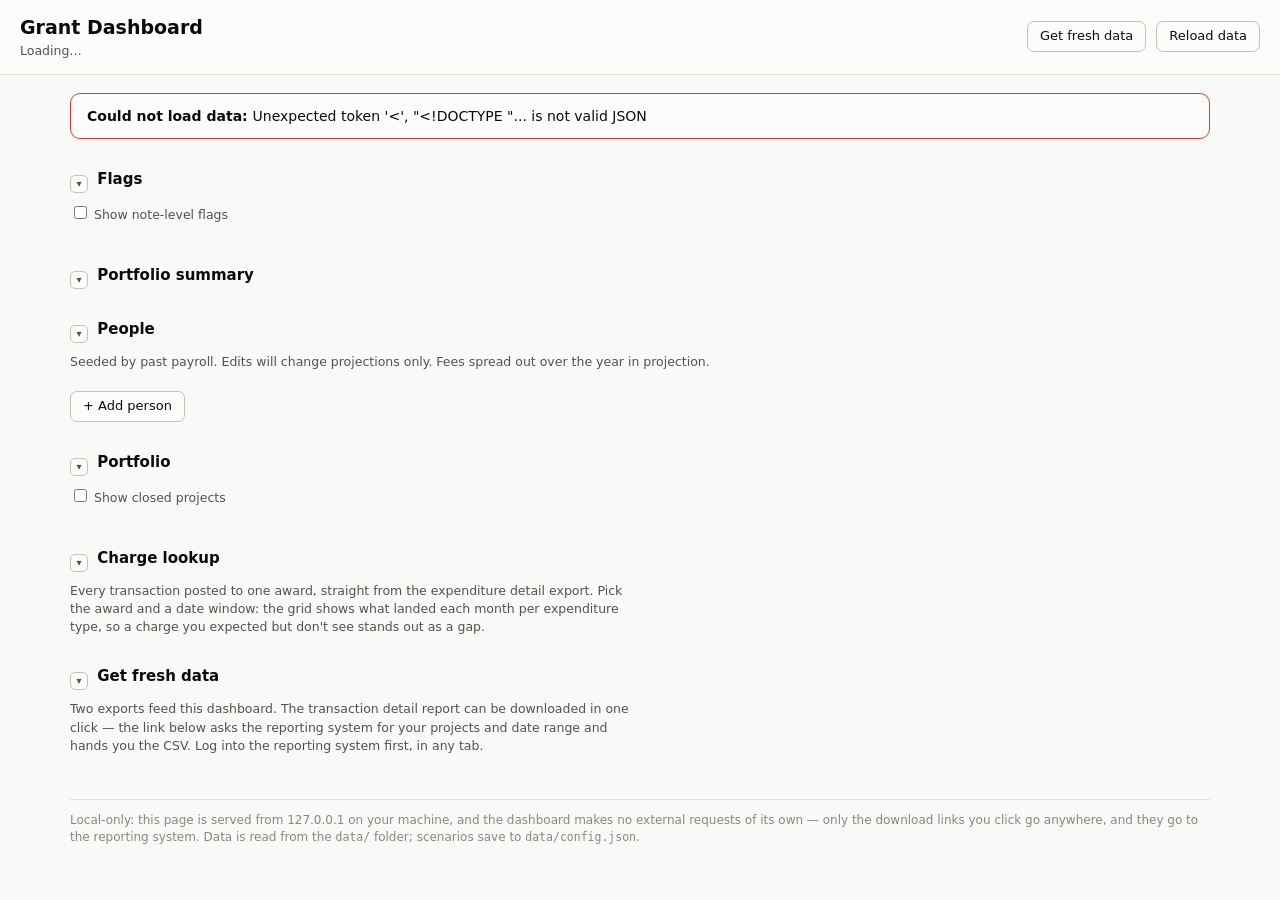
==== static/index.html @ 95459d00 "Add a charge lookup section for auditing what posted to an award Pick an award (SPN) and a date wind" ====
<!DOCTYPE html>
<html lang="en">
<head>
<meta charset="utf-8">
<meta name="viewport" content="width=device-width, initial-scale=1">
<title>Grant Dashboard</title>
<link rel="stylesheet" href="/static/style.css">
</head>
<body>
<header class="topbar">
  <div>
    <h1>Grant Dashboard</h1>
    <div class="subtitle" id="data-status">Loading…</div>
  </div>
  <div class="topbar-actions">
    <span id="save-indicator" class="save-indicator" hidden>Saved ✓</span>
    <button id="getdata-btn" class="btn" title="Build one-click links to download fresh exports">Get fresh data</button>
    <button id="reload-btn" class="btn" title="Re-read the CSV files in the data folder">Reload data</button>
  </div>
</header>

<main id="app">
  <section id="error-panel" hidden></section>

  <section id="flags-section" class="collapsible" data-key="flags">
    <h2><span class="chev">▾</span> Flags</h2>
    <div class="sec-body">
      <div class="portfolio-controls">
        <label class="check"><input type="checkbox" id="show-notes"> Show note-level flags</label>
      </div>
      <div id="flags"></div>
    </div>
  </section>

  <section id="summary-section" class="collapsible" data-key="summary">
    <h2><span class="chev">▾</span> Portfolio summary</h2>
    <div class="sec-body">
      <div id="summary"></div>
    </div>
  </section>

  <section id="people-section" class="collapsible" data-key="people">
    <h2><span class="chev">▾</span> People</h2>
    <div class="sec-body">
      <p class="hint">Seeded by past payroll. Edits will change projections only. Fees spread out over the year in projection.</p>
      <div id="people"></div>
      <button id="add-person" class="btn">+ Add person</button>
    </div>
  </section>

  <section id="portfolio-section" class="collapsible" data-key="portfolio">
    <h2><span class="chev">▾</span> Portfolio</h2>
    <div class="sec-body">
      <div class="portfolio-controls">
        <label class="check"><input type="checkbox" id="show-closed"> Show closed projects</label>
      </div>
      <div id="portfolio" class="cards"></div>
    </div>
  </section>

  <section id="charges-section" class="collapsible" data-key="charges">
    <h2><span class="chev">▾</span> Charge lookup</h2>
    <div class="sec-body">
      <p class="hint">Every transaction posted to one award, straight from the
        expenditure detail export. Pick the award and a date window: the grid
        shows what landed each month per expenditure type, so a charge you
        expected but don't see stands out as a gap.</p>
      <div id="charges"></div>
    </div>
  </section>

  <section id="getdata-section" class="collapsible" data-key="getdata">
    <h2><span class="chev">▾</span> Get fresh data</h2>
    <div class="sec-body">
      <p class="hint">Two exports feed this dashboard. The transaction detail
        report can be downloaded in one click — the link below asks the
        reporting system for your projects and date range and hands you the
        CSV. Log into the reporting system first, in any tab.</p>
      <div id="getdata"></div>
    </div>
  </section>

  <footer class="foot">
    Local-only: this page is served from 127.0.0.1 on your machine, and the dashboard makes no
    external requests of its own — only the download links you click go anywhere, and they go
    to the reporting system. Data is read from the <code>data/</code> folder; scenarios save to
    <code>data/config.json</code>.
  </footer>
</main>

<div id="tooltip" class="tooltip" hidden></div>
<script src="/static/app.js"></script>
</body>
</html>
---- static/style.css ----
/* UTKGrantDashboard styles — no external fonts or assets. */

:root {
  color-scheme: light;
  --page: #f9f9f7;
  --surface: #fcfcfb;
  --ink: #0b0b0b;
  --ink-2: #52514e;
  --muted: #898781;
  --grid: #e1e0d9;
  --baseline: #c3c2b7;
  --border: rgba(11, 11, 11, 0.10);
  --series-1: #2a78d6;   /* primary data hue (blue) */
  --series-2: #1baf7a;   /* aqua */
  --series-3: #eda100;   /* yellow */
  --series-4: #008300;   /* green */
  --series-5: #4a3aa7;   /* violet — PI/faculty summer salary */
  --series-6: #e34948;   /* red */
  --series-7: #e87ba4;   /* magenta */
  --series-8: #eb6834;   /* orange */
  --good: #0ca30c;
  --good-text: #006300;
  --warning: #fab219;
  --serious: #ec835a;
  --critical: #d03b3b;
  --shadow: 0 1px 2px rgba(11, 11, 11, 0.05);
}
@media (prefers-color-scheme: dark) {
  :root {
    color-scheme: dark;
    --page: #0d0d0d;
    --surface: #1a1a19;
    --ink: #ffffff;
    --ink-2: #c3c2b7;
    --muted: #898781;
    --grid: #2c2c2a;
    --baseline: #383835;
    --border: rgba(255, 255, 255, 0.10);
    --series-1: #3987e5;
    --series-2: #199e70;
    --series-3: #c98500;
    --series-4: #008300;
    --series-5: #9085e9;
    --series-6: #e66767;
    --series-7: #d55181;
    --series-8: #d95926;
    --good-text: #0ca30c;
    --shadow: none;
  }
}

* { box-sizing: border-box; }
body {
  margin: 0;
  background: var(--page);
  color: var(--ink);
  font: 14px/1.45 system-ui, -apple-system, "Segoe UI", sans-serif;
}
main { max-width: 1180px; margin: 0 auto; padding: 0 20px 48px; }

h1 { font-size: 19px; margin: 0; }
h2 { font-size: 15px; margin: 30px 0 10px; }
section.collapsible > h2 { cursor: pointer; user-select: none; }
section.collapsible > h2:hover .chev { color: var(--ink); border-color: var(--muted); }
.chev {
  display: inline-flex; align-items: center; justify-content: center;
  width: 18px; height: 18px; margin-right: 4px; vertical-align: -3px;
  border: 1px solid var(--baseline); border-radius: 5px;
  background: var(--surface); color: var(--ink-2); font-size: 10px;
  transition: transform 0.15s;
}
section.collapsed .chev { transform: rotate(-90deg); }
section.collapsed .sec-body { display: none; }
h3 { font-size: 14px; margin: 0; }
.subtitle, .hint { color: var(--ink-2); font-size: 12.5px; }
.hint { margin: 2px 0 10px; max-width: 72ch; }
#people-section .hint { max-width: none; }

.topbar {
  display: flex; align-items: center; justify-content: space-between;
  padding: 14px 20px; border-bottom: 1px solid var(--grid);
  background: var(--surface); position: sticky; top: 0; z-index: 5;
}
.topbar-actions { display: flex; align-items: center; gap: 10px; }
.save-indicator { color: var(--good-text); font-size: 12px; }

.btn {
  font: inherit; font-size: 13px; color: var(--ink);
  background: var(--surface); border: 1px solid var(--baseline);
  border-radius: 7px; padding: 5px 12px; cursor: pointer;
}
.btn:hover { border-color: var(--muted); }
.btn.danger { color: var(--critical); }

#error-panel {
  background: var(--surface); border: 1px solid var(--critical);
  border-radius: 10px; padding: 12px 16px; margin-top: 18px;
}

/* ---- flags ---- */
#flags { display: flex; flex-direction: column; gap: 6px; }
.flag {
  display: flex; gap: 10px; align-items: baseline;
  background: var(--surface); border: 1px solid var(--border);
  border-radius: 9px; padding: 8px 12px; box-shadow: var(--shadow);
}
.flag .sev {
  flex: none; font-size: 11px; font-weight: 650; letter-spacing: 0.02em;
  padding: 1px 8px; border-radius: 99px; border: 1px solid currentColor;
}
.sev-critical { color: var(--critical); }
.sev-serious  { color: var(--serious); }
.sev-warning  { color: color-mix(in srgb, var(--warning) 70%, var(--ink)); }
.sev-info     { color: var(--series-1); }
.flag .title { font-weight: 600; }
.flag .detail { color: var(--ink-2); }
.flag-empty { color: var(--ink-2); }

/* ---- portfolio cards ---- */
.portfolio-controls { margin: 0 0 10px; }
.grant-filter {
  display: flex; flex-wrap: wrap; gap: 6px 16px; margin-bottom: 10px;
  background: var(--surface); border: 1px solid var(--border);
  border-radius: 9px; padding: 8px 12px;
}
tr.filtered-out { opacity: 0.45; }
.check { color: var(--ink-2); font-size: 12.5px; user-select: none; }
.cards { display: grid; grid-template-columns: repeat(auto-fill, minmax(350px, 1fr)); gap: 14px; }
.card {
  background: var(--surface); border: 1px solid var(--border);
  border-radius: 10px; padding: 14px 16px; box-shadow: var(--shadow);
  display: flex; flex-direction: column; gap: 10px;
}
.card-head { display: flex; justify-content: space-between; gap: 8px; align-items: baseline; }
.proj-id { color: var(--muted); font-size: 11.5px; }
.card > .proj-id { margin-top: -8px; }
.status-chip {
  font-size: 11px; padding: 1px 8px; border-radius: 99px;
  border: 1px solid var(--baseline); color: var(--ink-2); flex: none;
}
.status-chip.closed { opacity: 0.7; }

.meter { display: grid; grid-template-columns: 88px 1fr auto; gap: 8px; align-items: center; }
.meter .lbl { color: var(--ink-2); font-size: 12px; }
.meter .val { color: var(--ink-2); font-size: 12px; font-variant-numeric: tabular-nums; }
.track {
  height: 6px; border-radius: 4px; background: var(--grid);
  overflow: hidden; position: relative;
}
.fill { height: 100%; border-radius: 4px; background: var(--series-1); }
.fill.time { background: var(--baseline); }
.fill.over { background: var(--critical); }

table.cats { width: 100%; border-collapse: collapse; font-size: 12.5px; }
table.cats td, table.cats th {
  padding: 2px 6px 2px 0; text-align: right; white-space: nowrap;
  font-variant-numeric: tabular-nums; border-top: 1px solid var(--grid);
}
table.cats th { color: var(--muted); font-weight: 500; font-size: 11.5px; border-top: none; }
table.cats td:first-child, table.cats th:first-child { text-align: left; }
td.neg { color: var(--critical); font-weight: 600; }
.catbar { width: 46px; }
table.cats tr.total-row td { border-top: 2px solid var(--baseline); font-weight: 600; }
tr.stale td { color: var(--muted); }
.muted-cell { color: var(--muted); font-size: 11.5px; }

.spark-block { margin-top: 2px; }
.spark-title { color: var(--muted); font-size: 11.5px; margin-bottom: 2px; }
.mini-legend { display: flex; flex-wrap: wrap; gap: 12px; font-size: 11px; color: var(--muted); margin-top: 1px; }
.mini-legend .key { display: inline-flex; align-items: center; gap: 4px; }
.dot { width: 8px; height: 8px; border-radius: 2px; display: inline-block; }
.burn-line { color: var(--ink-2); font-size: 12.5px; }
.burn-line b { font-variant-numeric: tabular-nums; }

/* ---- people ---- */
table.people { width: 100%; border-collapse: collapse; background: var(--surface);
  border: 1px solid var(--border); border-radius: 10px; overflow: hidden; }
table.people th, table.people td { padding: 7px 10px; text-align: left; border-top: 1px solid var(--grid); }
table.people th { color: var(--muted); font-size: 11.5px; font-weight: 500; border-top: none; }
table.people td.num, table.people th.num { text-align: right; font-variant-numeric: tabular-nums; }
.people-wrap { overflow-x: auto; }
table.people { min-width: 960px; }
table.people th, table.people td { padding: 4px 8px; white-space: nowrap; }
table.people input { padding: 2px 5px; font-size: 12.5px; }
table.people td.name-cell input { width: 88px; }
table.people input[type="number"] { width: 68px; text-align: right; }
table.people input.newpay { width: 86px; }
input.month-in { width: 80px; }
input::placeholder { color: var(--muted); opacity: 1; }
td.paychange { white-space: nowrap; font-size: 12px; color: var(--muted); }
td.name-cell { white-space: nowrap; }
td.support-cell { max-width: 215px; overflow: hidden; text-overflow: ellipsis; }
.btn-x { padding: 2px 8px; }
td.support-edit select { max-width: 190px; font-size: 12px; }
.esc-row { color: var(--ink-2); font-size: 12.5px; margin-top: 8px; }
input.esc-in { width: 52px; text-align: right; }
input, select {
  font: inherit; font-size: 13px; color: var(--ink);
  background: var(--page); border: 1px solid var(--baseline);
  border-radius: 6px; padding: 3px 7px;
}
/* no spinner arrows on number fields — they're all type-in values */
input[type="number"] { -moz-appearance: textfield; appearance: textfield; }
input[type="number"]::-webkit-inner-spin-button,
input[type="number"]::-webkit-outer-spin-button { -webkit-appearance: none; margin: 0; }
.badge { font-size: 10.5px; color: var(--muted); border: 1px solid var(--grid); border-radius: 99px; padding: 1px 7px; }
#add-person { margin-top: 10px; }


.sim-card {
  background: var(--surface); border: 1px solid var(--border);
  border-radius: 10px; padding: 14px 16px; margin-top: 12px; box-shadow: var(--shadow);
}
.sim-head { display: flex; justify-content: space-between; flex-wrap: wrap; gap: 8px; align-items: baseline; }
.sim-stats { display: flex; gap: 26px; flex-wrap: wrap; margin: 8px 0 4px; }
.stat .stat-label { color: var(--muted); font-size: 11.5px; }
.stat .stat-value { font-size: 20px; font-weight: 650; }
.stat .stat-value.ok { color: var(--good-text); }
.stat .stat-value.bad { color: var(--critical); }
.stat .stat-note { color: var(--ink-2); font-size: 12px; }
.expires-warn { color: var(--critical); font-weight: 650; }
.baseline-ctl { color: var(--ink-2); font-size: 12.5px; display: flex; gap: 6px; align-items: center; }
.baseline-ctl input { width: 90px; text-align: right; }

.legend { display: flex; gap: 16px; font-size: 12px; color: var(--ink-2); margin: 4px 0; }
.legend .key { display: inline-flex; align-items: center; gap: 6px; }
.swatch { width: 14px; height: 3px; border-radius: 2px; background: var(--series-1); display: inline-block; }
.swatch.dashed {
  background: repeating-linear-gradient(90deg, var(--muted) 0 4px, transparent 4px 7px);
}

svg text { font: 11px system-ui, -apple-system, sans-serif; fill: var(--muted); }
svg .gridline { stroke: var(--grid); stroke-width: 1; }
svg .zeroline { stroke: var(--baseline); stroke-width: 1; }
svg .axis { stroke: var(--baseline); stroke-width: 1.5; }

/* ---- charge lookup ---- */

.charges-card {
  background: var(--surface); border: 1px solid var(--border);
  border-radius: 10px; padding: 12px 16px; box-shadow: var(--shadow);
}
input.charges-filter { width: 170px; font-size: 12.5px; }
.charges-headline { margin-top: 12px; font-size: 13px; }
.charges-coverage {
  color: color-mix(in srgb, var(--warning) 60%, var(--ink));
  font-size: 12.5px; margin: 10px 0 0; max-width: 80ch;
}
.charges-wrap { overflow-x: auto; margin-top: 4px; }
table.charges-grid, table.charges-lines { width: auto; min-width: 100%; }
table.charges-grid td, table.charges-grid th,
table.charges-lines td, table.charges-lines th { padding: 3px 10px 3px 0; }
table.charges-grid tr.cat-row td {
  text-align: left; color: var(--muted); font-size: 11px; font-weight: 650;
  letter-spacing: 0.04em; text-transform: uppercase; padding-top: 8px;
}
table.charges-lines td, table.charges-lines th { text-align: left; }
table.charges-lines td:last-child, table.charges-lines th:last-child { text-align: right; }
td.charge-label { max-width: 30ch; overflow: hidden; text-overflow: ellipsis; }
.cell-empty { color: var(--grid); }

/* ---- get fresh data ---- */

.getdata-step {
  background: var(--surface); border: 1px solid var(--border);
  border-radius: 10px; padding: 12px 16px; margin-bottom: 12px;
  box-shadow: var(--shadow);
}
.step-head { font-weight: 650; display: flex; align-items: center; gap: 8px; }
.step-num {
  display: inline-flex; align-items: center; justify-content: center;
  width: 19px; height: 19px; border-radius: 99px; font-size: 11.5px;
  background: var(--grid); color: var(--ink-2); font-weight: 600;
}
.getdata-row {
  display: flex; flex-wrap: wrap; gap: 10px; align-items: center; margin-top: 10px;
}
.getdata-row.dl-row { margin-top: 14px; }
.btn.primary {
  font-size: 14px; font-weight: 600; padding: 8px 16px; text-decoration: none;
  border-color: var(--series-1); color: var(--series-1);
  background: color-mix(in srgb, var(--series-1) 8%, var(--surface));
}
.btn.primary:hover { background: color-mix(in srgb, var(--series-1) 16%, var(--surface)); }
.btn.primary:not([href]) { opacity: 0.5; pointer-events: none; }
a.btn { text-decoration: none; display: inline-block; }
.dl-status { margin: 0; }
.dl-extra { display: flex; flex-wrap: wrap; gap: 6px; margin-top: 8px; }

.chips { display: flex; flex-wrap: wrap; gap: 6px; margin-top: 10px; }
.chip {
  display: inline-flex; align-items: center; gap: 6px; cursor: pointer;
  border: 1px solid var(--grid); border-radius: 99px; padding: 3px 11px 3px 8px;
  font-size: 12.5px; color: var(--ink-2); user-select: none;
}
.chip.on { border-color: var(--series-1); color: var(--ink); }
.chip input { margin: 0; }
.chip-name { color: var(--muted); font-size: 11.5px; max-width: 15ch; overflow: hidden;
  text-overflow: ellipsis; white-space: nowrap; }
.chip-closed { color: var(--muted); font-size: 10.5px; font-style: italic; }
input.extra-in, input.tpl-in { font-size: 12.5px; }

.getdata-more { margin-top: 12px; font-size: 12.5px; }
.getdata-more summary { cursor: pointer; color: var(--ink-2); }
.getdata-more > *:not(summary) { margin-top: 8px; }
input.url-box { width: 100%; font-size: 11.5px; color: var(--ink-2); }
.btn.bookmarklet { border-color: var(--series-3); color: var(--series-3); cursor: grab; }

.inbox-row {
  display: flex; flex-wrap: wrap; gap: 10px; align-items: center;
  padding: 7px 0; border-top: 1px solid var(--grid); font-size: 12.5px;
}
.inbox-row.fresh .inbox-name { font-weight: 650; color: var(--good-text); }
.inbox-name { font-variant-numeric: tabular-nums; }
.imported-note { color: var(--good-text); margin-bottom: 6px; }

.tooltip {
  position: fixed; z-index: 20; pointer-events: none;
  background: var(--surface); border: 1px solid var(--baseline);
  border-radius: 7px; padding: 5px 9px; font-size: 12px;
  box-shadow: 0 2px 8px rgba(0,0,0,0.18); color: var(--ink);
  font-variant-numeric: tabular-nums; white-space: nowrap;
}

.foot { margin-top: 44px; color: var(--muted); font-size: 12px; border-top: 1px solid var(--grid); padding-top: 12px; }
.foot code { font-size: 11.5px; }
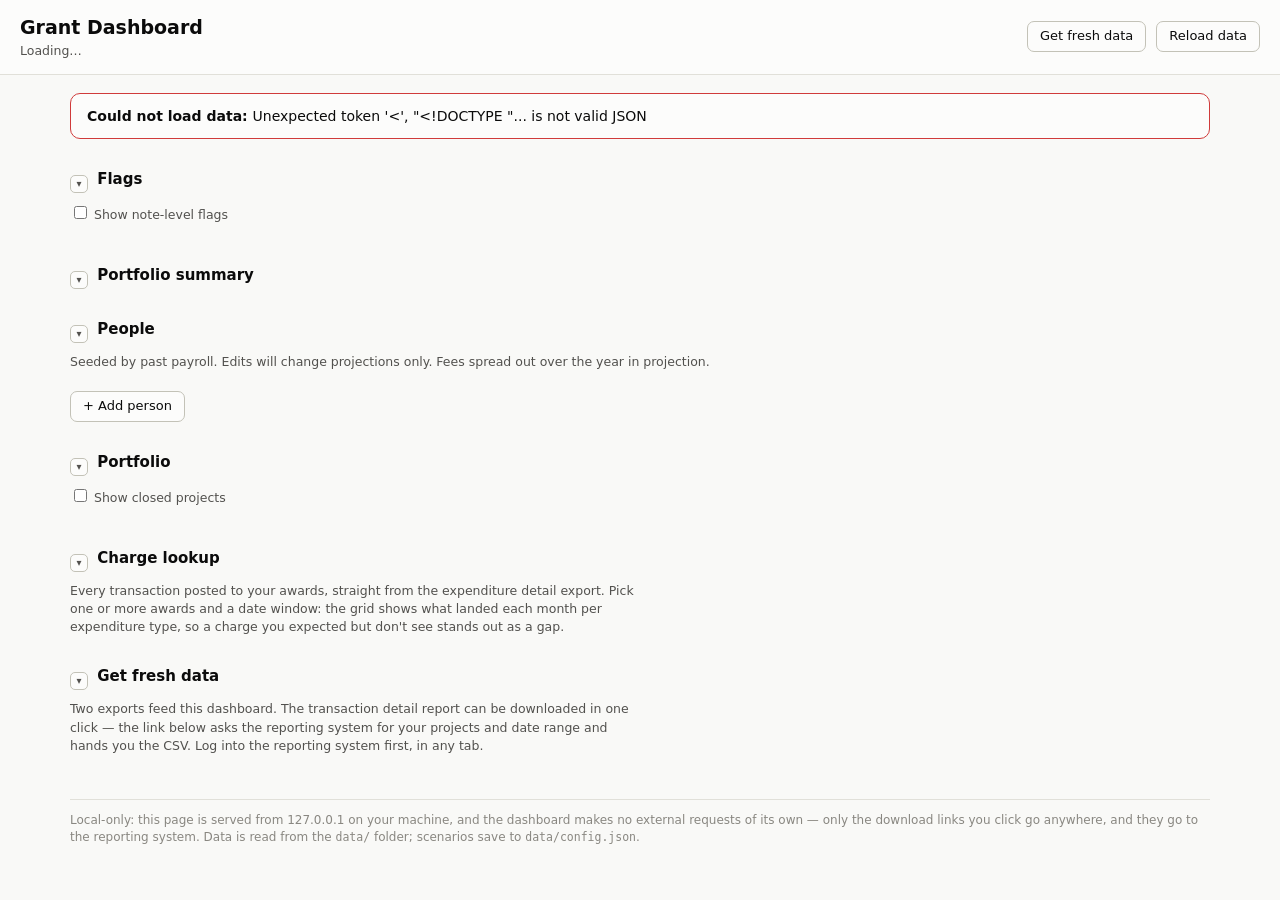
==== commit c5235002: "Charge lookup: multi-award selection and line descriptions The award picker becomes checkbox chips (" ====
--- a/static/index.html
+++ b/static/index.html
@@ -61,10 +61,10 @@
   <section id="charges-section" class="collapsible" data-key="charges">
     <h2><span class="chev">▾</span> Charge lookup</h2>
     <div class="sec-body">
-      <p class="hint">Every transaction posted to one award, straight from the
-        expenditure detail export. Pick the award and a date window: the grid
-        shows what landed each month per expenditure type, so a charge you
-        expected but don't see stands out as a gap.</p>
+      <p class="hint">Every transaction posted to your awards, straight from
+        the expenditure detail export. Pick one or more awards and a date
+        window: the grid shows what landed each month per expenditure type,
+        so a charge you expected but don't see stands out as a gap.</p>
       <div id="charges"></div>
     </div>
   </section>
--- a/static/style.css
+++ b/static/style.css
@@ -257,6 +257,7 @@
 table.charges-lines td, table.charges-lines th { text-align: left; }
 table.charges-lines td:last-child, table.charges-lines th:last-child { text-align: right; }
 td.charge-label { max-width: 30ch; overflow: hidden; text-overflow: ellipsis; }
+table.charges-lines td.desc-cell { max-width: 34ch; overflow: hidden; text-overflow: ellipsis; }
 .cell-empty { color: var(--grid); }
 
 /* ---- get fresh data ---- */
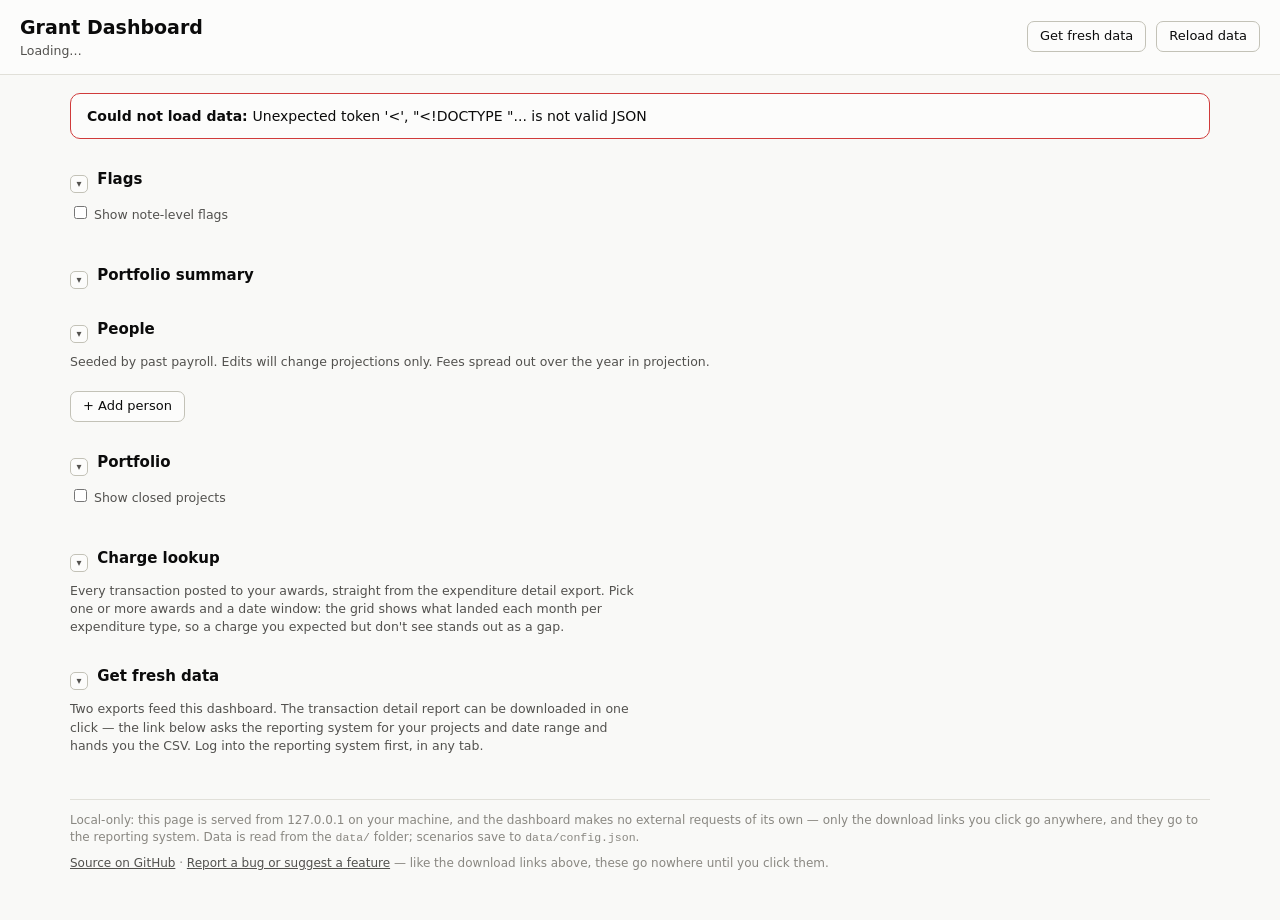
==== commit c66deabf: "Footer: link to the GitHub repo and its issues tab Closes #9.  Co-Authored-By: Claude Fable 5.1 <nor" ====
--- a/static/index.html
+++ b/static/index.html
@@ -85,6 +85,12 @@
     external requests of its own — only the download links you click go anywhere, and they go
     to the reporting system. Data is read from the <code>data/</code> folder; scenarios save to
     <code>data/config.json</code>.
+    <div class="foot-links">
+      <a href="https://github.com/trholmes/UTKGrantDashboard" target="_blank" rel="noopener">Source on GitHub</a>
+      ·
+      <a href="https://github.com/trholmes/UTKGrantDashboard/issues" target="_blank" rel="noopener">Report a bug or suggest a feature</a>
+      — like the download links above, these go nowhere until you click them.
+    </div>
   </footer>
 </main>
 
--- a/static/style.css
+++ b/static/style.css
@@ -139,6 +139,14 @@
   border: 1px solid var(--baseline); color: var(--ink-2); flex: none;
 }
 .status-chip.closed { opacity: 0.7; }
+.status-chip.kept { border-color: var(--series-1); color: var(--series-1); }
+label.keep-active { display: block; }
+
+/* why an award is absent from the portfolio summary */
+.missing-awards { margin: 0 0 10px; font-size: 12.5px; color: var(--ink-2); }
+.missing-awards summary { cursor: pointer; }
+.missing-row { margin-top: 6px; max-width: 90ch; }
+.missing-row .btn { margin-left: 2px; }
 
 .meter { display: grid; grid-template-columns: 88px 1fr auto; gap: 8px; align-items: center; }
 .meter .lbl { color: var(--ink-2); font-size: 12px; }
@@ -325,3 +333,5 @@
 
 .foot { margin-top: 44px; color: var(--muted); font-size: 12px; border-top: 1px solid var(--grid); padding-top: 12px; }
 .foot code { font-size: 11.5px; }
+.foot-links { margin-top: 8px; }
+.foot-links a { color: var(--ink-2); }
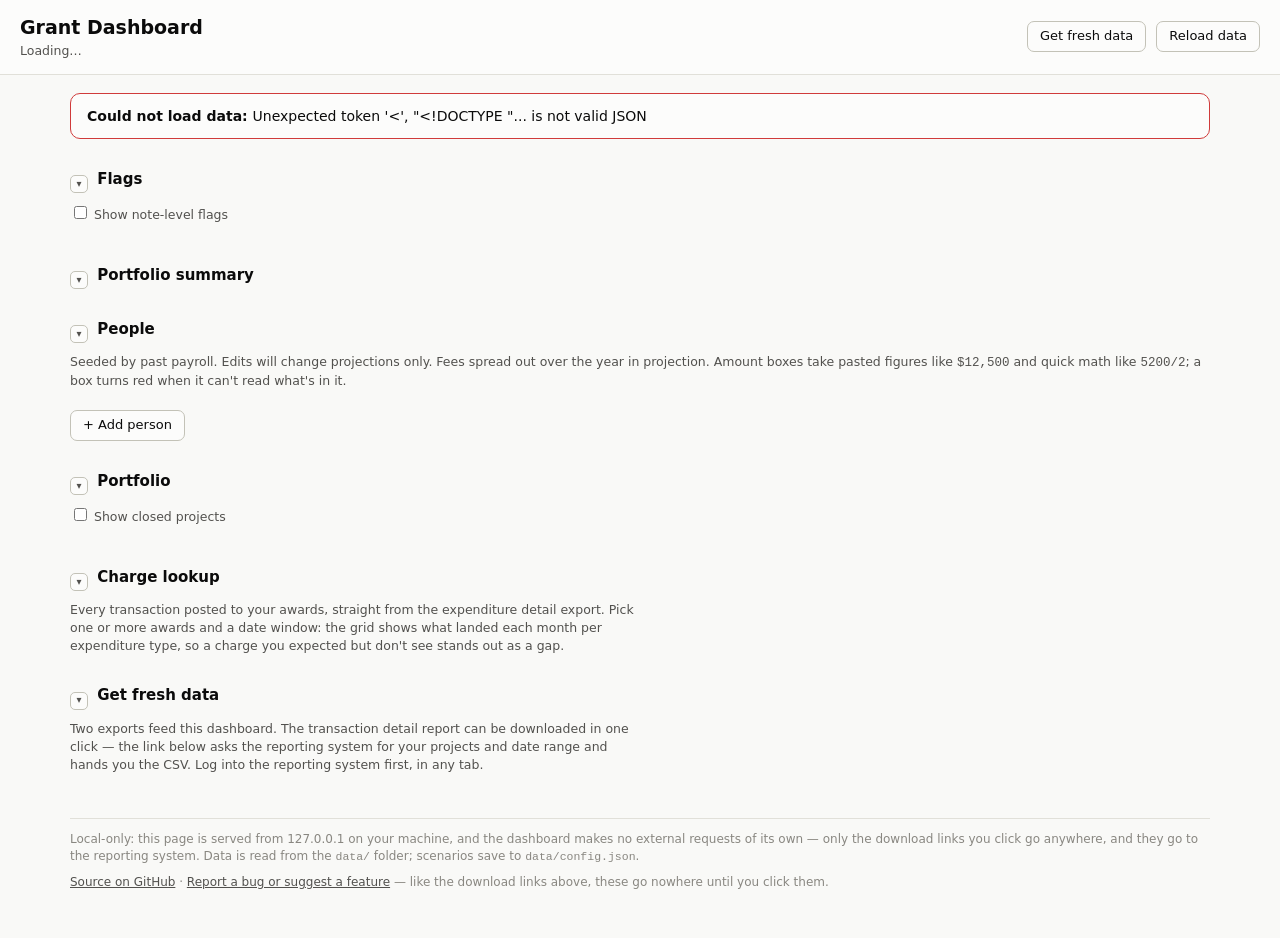
==== commit 0b2178cc: "Amount boxes: accept pasted $/commas, evaluate quick math, flag bad input Salary, fringe, fees, pay " ====
--- a/static/index.html
+++ b/static/index.html
@@ -42,7 +42,8 @@
   <section id="people-section" class="collapsible" data-key="people">
     <h2><span class="chev">▾</span> People</h2>
     <div class="sec-body">
-      <p class="hint">Seeded by past payroll. Edits will change projections only. Fees spread out over the year in projection.</p>
+      <p class="hint">Seeded by past payroll. Edits will change projections only. Fees spread out over the year in projection.
+        Amount boxes take pasted figures like <code>$12,500</code> and quick math like <code>5200/2</code>; a box turns red when it can't read what's in it.</p>
       <div id="people"></div>
       <button id="add-person" class="btn">+ Add person</button>
     </div>
--- a/static/style.css
+++ b/static/style.css
@@ -123,6 +123,7 @@
   background: var(--surface); border: 1px solid var(--border);
   border-radius: 9px; padding: 8px 12px;
 }
+.grant-filter-all { margin-left: auto; align-self: center; }
 tr.filtered-out { opacity: 0.45; }
 .check { color: var(--ink-2); font-size: 12.5px; user-select: none; }
 .cards { display: grid; grid-template-columns: repeat(auto-fill, minmax(350px, 1fr)); gap: 14px; }
@@ -191,7 +192,7 @@
 table.people th, table.people td { padding: 4px 8px; white-space: nowrap; }
 table.people input { padding: 2px 5px; font-size: 12.5px; }
 table.people td.name-cell input { width: 88px; }
-table.people input[type="number"] { width: 68px; text-align: right; }
+table.people input.amount { width: 68px; text-align: right; }
 table.people input.newpay { width: 86px; }
 input.month-in { width: 80px; }
 input::placeholder { color: var(--muted); opacity: 1; }
@@ -208,9 +209,11 @@
   border-radius: 6px; padding: 3px 7px;
 }
 /* no spinner arrows on number fields — they're all type-in values */
-input[type="number"] { -moz-appearance: textfield; appearance: textfield; }
-input[type="number"]::-webkit-inner-spin-button,
-input[type="number"]::-webkit-outer-spin-button { -webkit-appearance: none; margin: 0; }
+input.amount { text-align: right; font-variant-numeric: tabular-nums; }
+input.amount.invalid {
+  border-color: var(--critical); color: var(--critical);
+  background: color-mix(in srgb, var(--critical) 10%, var(--surface));
+}
 .badge { font-size: 10.5px; color: var(--muted); border: 1px solid var(--grid); border-radius: 99px; padding: 1px 7px; }
 #add-person { margin-top: 10px; }
 
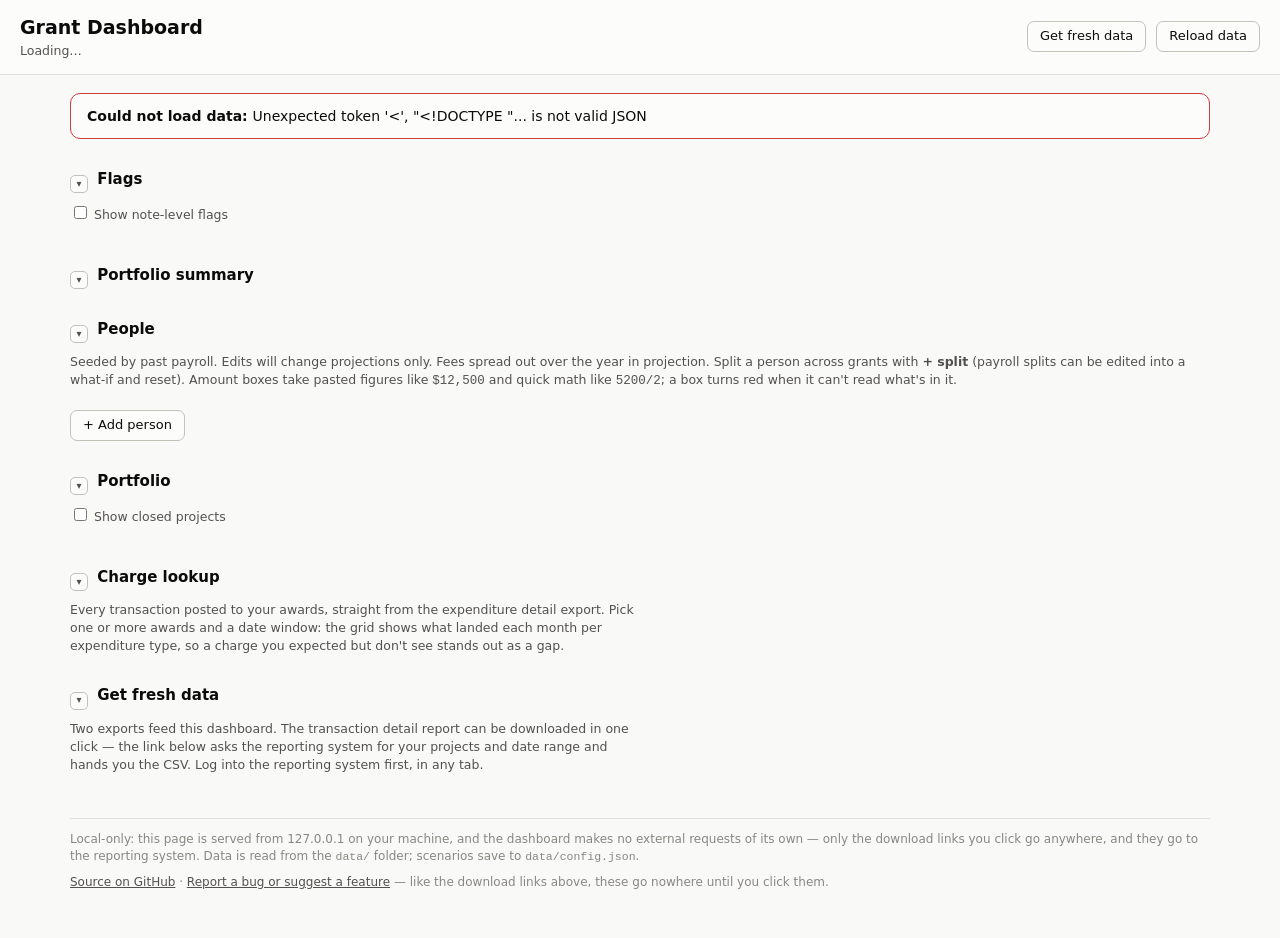
==== commit e44cb30b: "People: split a person's support across grants, with percentages Each person's support is now one ro" ====
--- a/static/index.html
+++ b/static/index.html
@@ -43,6 +43,7 @@
     <h2><span class="chev">▾</span> People</h2>
     <div class="sec-body">
       <p class="hint">Seeded by past payroll. Edits will change projections only. Fees spread out over the year in projection.
+        Split a person across grants with <b>+ split</b> (payroll splits can be edited into a what-if and reset).
         Amount boxes take pasted figures like <code>$12,500</code> and quick math like <code>5200/2</code>; a box turns red when it can't read what's in it.</p>
       <div id="people"></div>
       <button id="add-person" class="btn">+ Add person</button>
--- a/static/style.css
+++ b/static/style.css
@@ -200,7 +200,14 @@
 td.name-cell { white-space: nowrap; }
 td.support-cell { max-width: 215px; overflow: hidden; text-overflow: ellipsis; }
 .btn-x { padding: 2px 8px; }
-td.support-edit select { max-width: 190px; font-size: 12px; }
+td.support-edit select { max-width: 170px; font-size: 12px; }
+td.support-edit { white-space: normal; }
+.split-row { display: flex; gap: 4px; align-items: center; margin: 2px 0; font-size: 12px; color: var(--muted); }
+.split-row .support-cell { display: inline-block; }
+.split-actions { margin-top: 3px; }
+table.people input.pct-in { width: 46px; }
+.split-total { color: var(--ink-2); }
+.split-total.warn { color: var(--critical); font-weight: 600; }
 .esc-row { color: var(--ink-2); font-size: 12.5px; margin-top: 8px; }
 input.esc-in { width: 52px; text-align: right; }
 input, select {
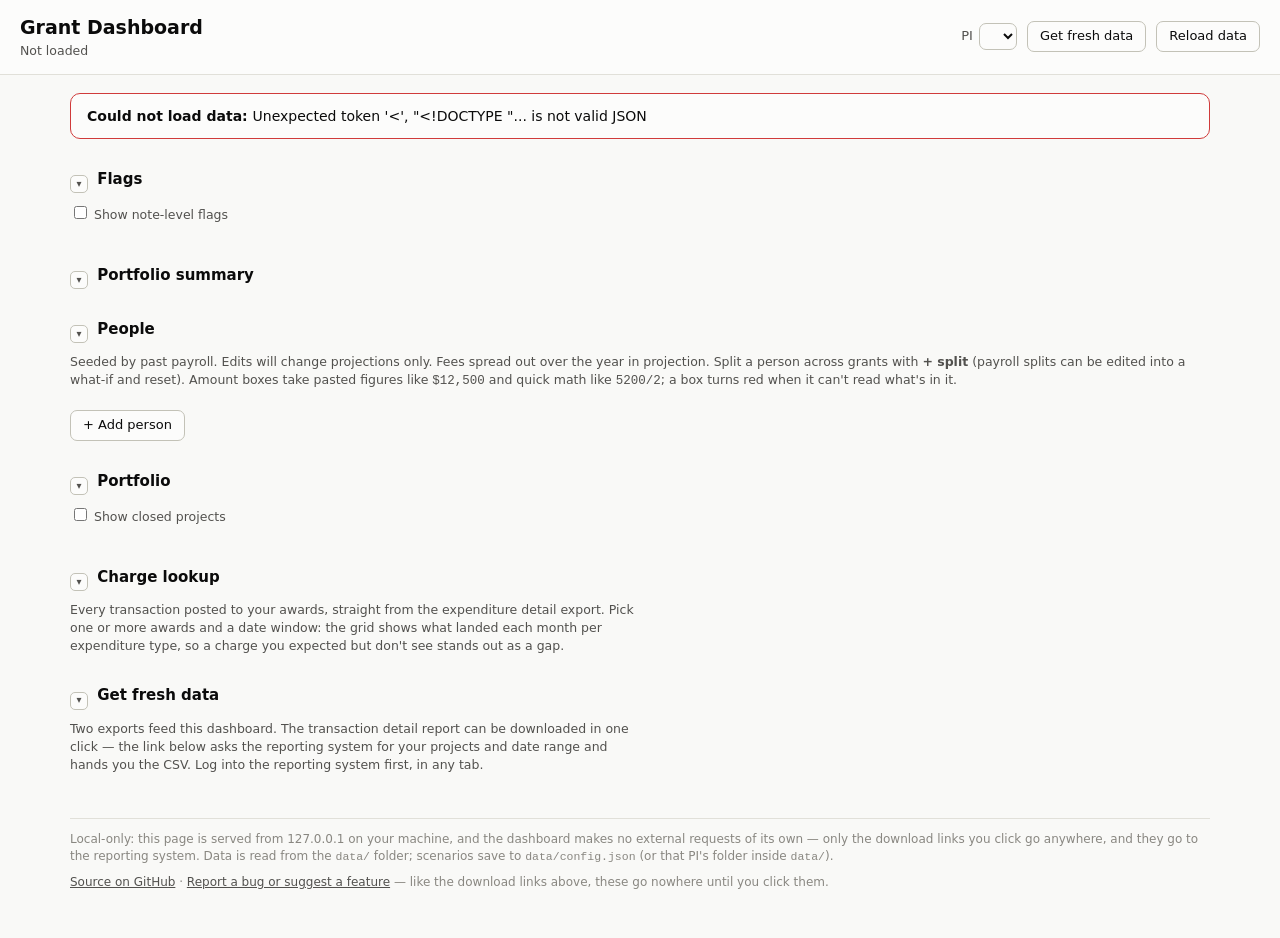
==== commit 9ab85db8: "Reload: parse each detail export once, one build at a time, with progress Clicking Reload after drop" ====
--- a/static/index.html
+++ b/static/index.html
@@ -9,11 +9,14 @@
 <body>
 <header class="topbar">
   <div>
-    <h1>Grant Dashboard</h1>
+    <h1>Grant Dashboard <span id="pi-name" class="pi-name" hidden></span></h1>
     <div class="subtitle" id="data-status">Loading…</div>
   </div>
   <div class="topbar-actions">
     <span id="save-indicator" class="save-indicator" hidden>Saved ✓</span>
+    <label class="pi-switch" id="pi-switch" hidden title="Which PI's data folder this page shows">PI
+      <select id="pi-select"></select>
+    </label>
     <button id="getdata-btn" class="btn" title="Build one-click links to download fresh exports">Get fresh data</button>
     <button id="reload-btn" class="btn" title="Re-read the CSV files in the data folder">Reload data</button>
   </div>
@@ -86,7 +89,7 @@
     Local-only: this page is served from 127.0.0.1 on your machine, and the dashboard makes no
     external requests of its own — only the download links you click go anywhere, and they go
     to the reporting system. Data is read from the <code>data/</code> folder; scenarios save to
-    <code>data/config.json</code>.
+    <code>data/config.json</code> (or that PI's folder inside <code>data/</code>).
     <div class="foot-links">
       <a href="https://github.com/trholmes/UTKGrantDashboard" target="_blank" rel="noopener">Source on GitHub</a>
       ·
--- a/static/style.css
+++ b/static/style.css
@@ -83,6 +83,16 @@
 }
 .topbar-actions { display: flex; align-items: center; gap: 10px; }
 .save-indicator { color: var(--good-text); font-size: 12px; }
+.pi-name {
+  font-size: 13px; font-weight: 500; color: var(--ink-2); vertical-align: 1px;
+  border: 1px solid var(--grid); border-radius: 99px; padding: 1px 9px; margin-left: 6px;
+}
+.pi-switch { font-size: 13px; color: var(--ink-2); display: inline-flex; align-items: center; gap: 6px; }
+.pi-switch select {
+  font: inherit; font-size: 13px; color: var(--ink); background: var(--surface);
+  border: 1px solid var(--baseline); border-radius: 7px; padding: 4px 8px; max-width: 24ch;
+}
+.btn:disabled { opacity: 0.6; cursor: progress; }
 
 .btn {
   font: inherit; font-size: 13px; color: var(--ink);
@@ -332,6 +342,8 @@
 .inbox-row.fresh .inbox-name { font-weight: 650; color: var(--good-text); }
 .inbox-name { font-variant-numeric: tabular-nums; }
 .imported-note { color: var(--good-text); margin-bottom: 6px; }
+.badge.warn { border-color: var(--warning); color: var(--ink-2); }
+.pi-folders { margin-top: 14px; display: flex; flex-wrap: wrap; align-items: center; gap: 8px; }
 
 .tooltip {
   position: fixed; z-index: 20; pointer-events: none;
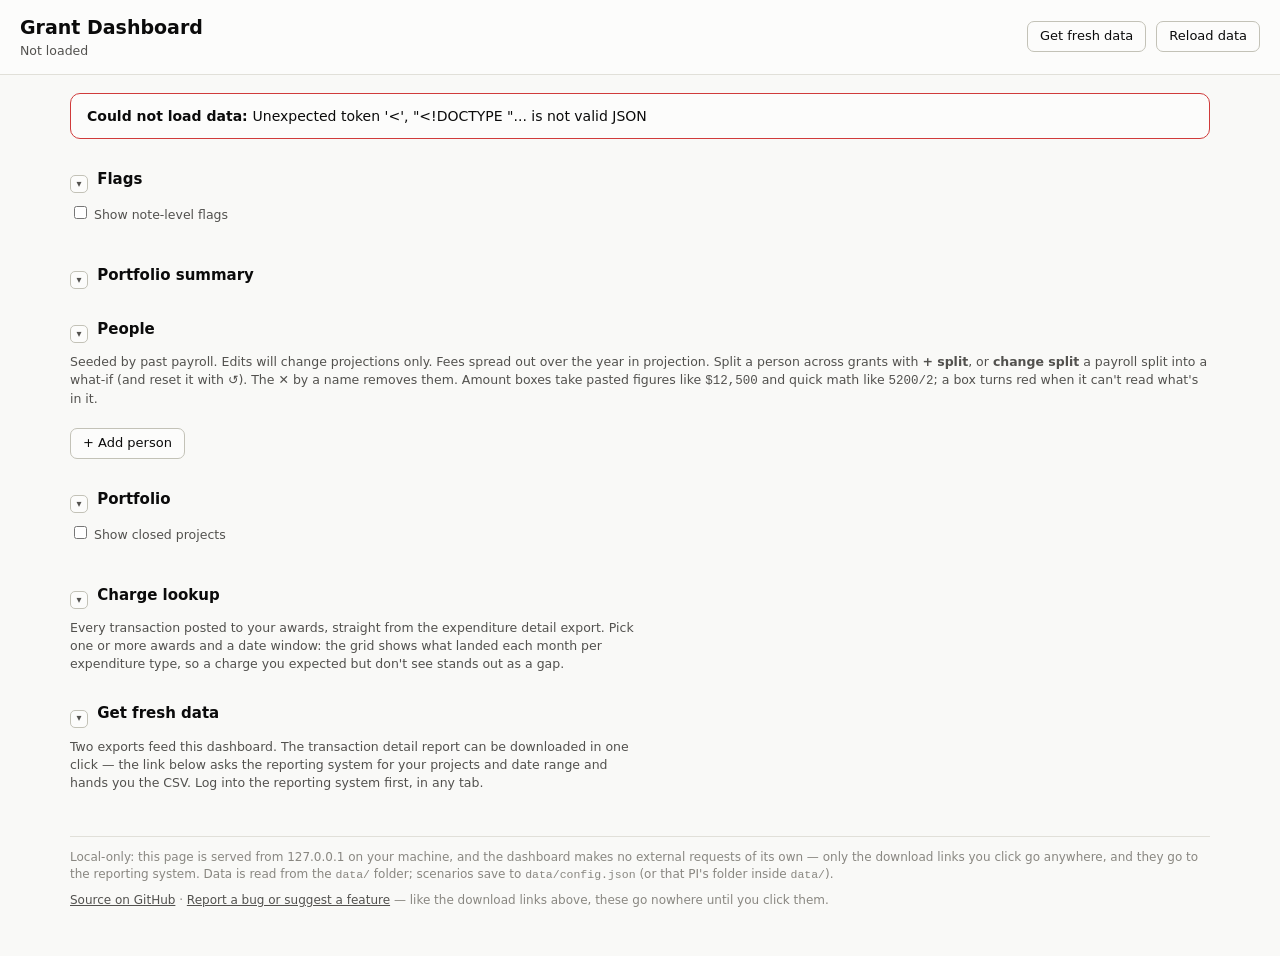
==== commit a359cb8f: "People: the remove button by the name, "change split", removals that stick The ✕ to remove a person " ====
--- a/static/index.html
+++ b/static/index.html
@@ -24,6 +24,7 @@
 
 <main id="app">
   <section id="error-panel" hidden></section>
+  <section id="notice-panel" class="notice" hidden></section>
 
   <section id="flags-section" class="collapsible" data-key="flags">
     <h2><span class="chev">▾</span> Flags</h2>
@@ -46,7 +47,7 @@
     <h2><span class="chev">▾</span> People</h2>
     <div class="sec-body">
       <p class="hint">Seeded by past payroll. Edits will change projections only. Fees spread out over the year in projection.
-        Split a person across grants with <b>+ split</b> (payroll splits can be edited into a what-if and reset).
+        Split a person across grants with <b>+ split</b>, or <b>change split</b> a payroll split into a what-if (and reset it with ↺). The <b>✕</b> by a name removes them.
         Amount boxes take pasted figures like <code>$12,500</code> and quick math like <code>5200/2</code>; a box turns red when it can't read what's in it.</p>
       <div id="people"></div>
       <button id="add-person" class="btn">+ Add person</button>
--- a/static/style.css
+++ b/static/style.css
@@ -88,6 +88,7 @@
   border: 1px solid var(--grid); border-radius: 99px; padding: 1px 9px; margin-left: 6px;
 }
 .pi-switch { font-size: 13px; color: var(--ink-2); display: inline-flex; align-items: center; gap: 6px; }
+.pi-switch[hidden], .pi-name[hidden] { display: none; }
 .pi-switch select {
   font: inherit; font-size: 13px; color: var(--ink); background: var(--surface);
   border: 1px solid var(--baseline); border-radius: 7px; padding: 4px 8px; max-width: 24ch;
@@ -106,6 +107,15 @@
   background: var(--surface); border: 1px solid var(--critical);
   border-radius: 10px; padding: 12px 16px; margin-top: 18px;
 }
+.notice {
+  background: var(--surface); border: 1px solid var(--warning);
+  border-radius: 10px; padding: 10px 16px; margin-top: 18px; font-size: 13px;
+}
+.notice-head { font-weight: 600; margin-bottom: 4px; }
+.notice-row { margin: 3px 0; color: var(--ink-2); }
+.notice-row b { color: var(--ink); }
+.inbox-row.unrecognized .inbox-name { color: var(--ink-2); }
+.inbox-reason { color: var(--ink-2); flex-basis: 100%; }
 
 /* ---- flags ---- */
 #flags { display: flex; flex-direction: column; gap: 6px; }
@@ -202,6 +212,8 @@
 table.people th, table.people td { padding: 4px 8px; white-space: nowrap; }
 table.people input { padding: 2px 5px; font-size: 12.5px; }
 table.people td.name-cell input { width: 88px; }
+.remove-person { margin-left: 6px; padding: 0 6px; }
+.hidden-people { margin-top: 6px; }
 table.people input.amount { width: 68px; text-align: right; }
 table.people input.newpay { width: 86px; }
 input.month-in { width: 80px; }
@@ -335,6 +347,10 @@
 input.url-box { width: 100%; font-size: 11.5px; color: var(--ink-2); }
 .btn.bookmarklet { border-color: var(--series-3); color: var(--series-3); cursor: grab; }
 
+.getdata-step.just-now { border-color: var(--series-1); transition: border-color 1.5s; }
+.inbox-block { margin-top: 12px; }
+.inbox-block .hint { margin-bottom: 4px; }
+.have-note { color: var(--good-text); font-size: 12.5px; margin-bottom: 4px; }
 .inbox-row {
   display: flex; flex-wrap: wrap; gap: 10px; align-items: center;
   padding: 7px 0; border-top: 1px solid var(--grid); font-size: 12.5px;
